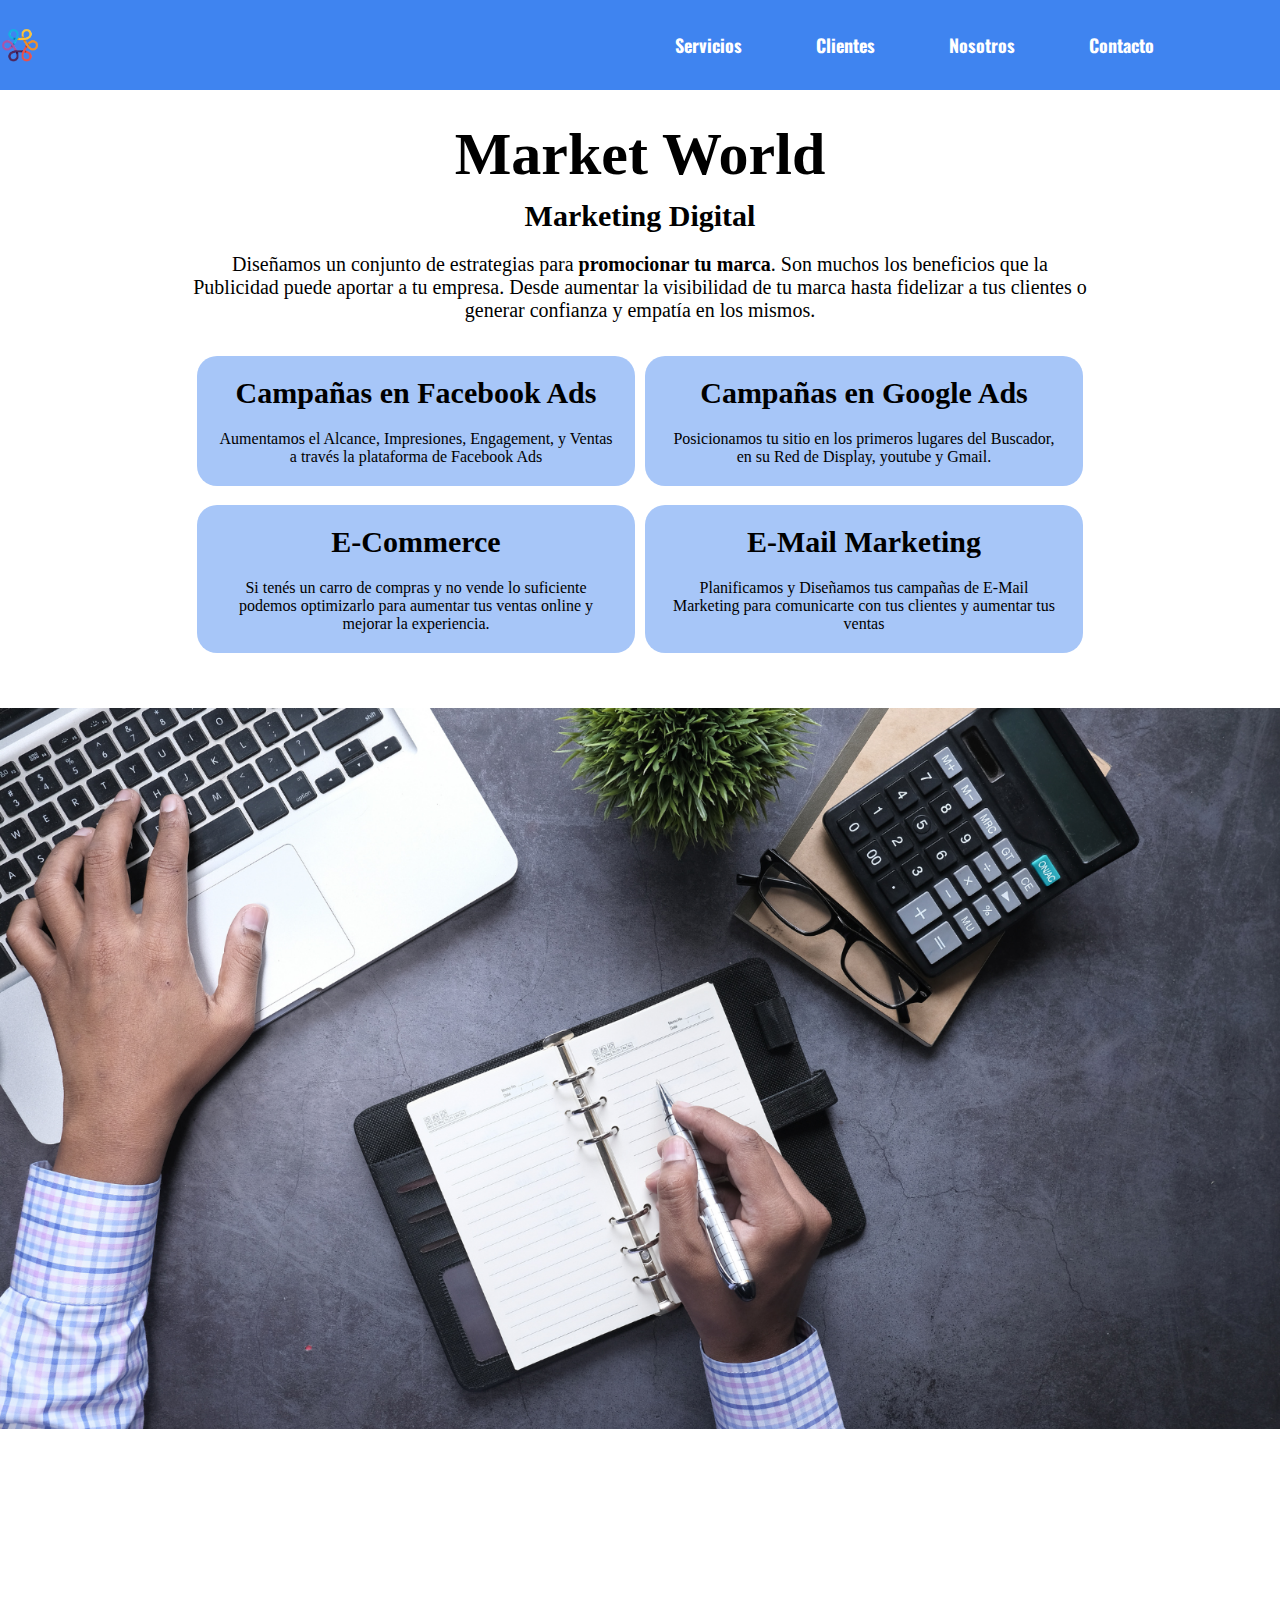
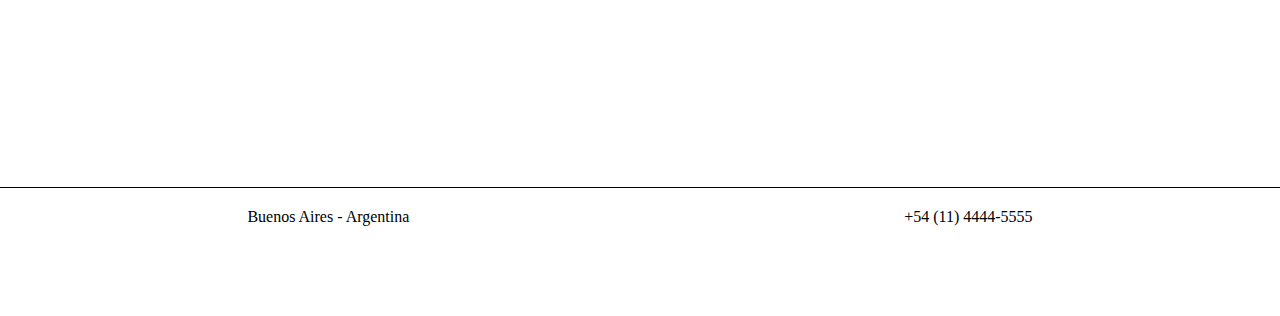
==== index.html @ ca412c6f "Version Inicial de mi proyecto" ====
<!DOCTYPE html>
<html lang="es">
<head>
    <meta charset="UTF-8">
    <meta http-equiv="X-UA-Compatible" content="IE=edge">
    <meta name="viewport" content="width=device-width, initial-scale=1.0">
    <link rel="preconnect" href="https://fonts.googleapis.com">
    <link rel="preconnect" href="https://fonts.gstatic.com" crossorigin>
    <link href="https://fonts.googleapis.com/css2?family=Oswald:wght@300&display=swap" rel="stylesheet">
    <link rel="stylesheet" href="css/Style.css">
    <title>Market World - Marketing Digital</title>
</head>


<body>
    <header>
        <nav id="menu">
            <img id="logoHeader" src="Assets/Logo.png" alt="Logo World Market">
            <div id="botonera" class="estiloBotones">
                <a href="pages/Servicios.html">Servicios</a>
                <a href="pages/Clientes.html">Clientes</a>
                <a href="pages/Nosotros.html">Nosotros</a>
                <a href="pages/Contacto.html">Contacto</a>
            </div>
        </nav>
    </header>

    <main>
        <section>
            <h1>Market World</h1>
            <h3>Marketing Digital</h3> 
            <p id="intro">Diseñamos un conjunto de estrategias para <strong>promocionar tu marca</strong>. Son muchos los beneficios que la Publicidad puede aportar a tu empresa. Desde aumentar la visibilidad de tu marca hasta fidelizar a tus clientes o generar confianza y empatía en los mismos.</p>
        </section>
        <section id="servicios">
            <div id="servicioIzquierda">
                <h2>Campañas en Facebook Ads</h2>
                <p>Aumentamos el Alcance, Impresiones, Engagement, y  Ventas a través la plataforma de Facebook Ads </p> 
            </div>
            <div id="servicioDerecha">
                <h2>Campañas en Google Ads</h2>
                <p>Posicionamos tu sitio en los primeros lugares del Buscador, en su Red de Display, youtube y Gmail.</p> 
            </div>
            <div id="servicioDerechaAbajo">
                <h2>E-Mail Marketing</h2>
                <p>Planificamos y Diseñamos tus campañas de E-Mail Marketing para comunicarte con tus clientes y aumentar tus ventas</p> 
            </div>
            <div id="servicioIzquierdaAbajo">
                <h2>E-Commerce</h2>
                <p>Si tenés un carro de compras y no vende lo suficiente podemos optimizarlo para aumentar tus ventas online y mejorar la experiencia.</p> 
            </div>
        </section>
        <div>
            <img class="fotoprincipal" src="images/fotooficina.png" alt="Foto de Oficina">
        </div>
        <div>
            <iframe width="100%" height="350px" src="https://www.youtube.com/embed/ZSkZs_OtkkQ" title="YouTube video player" frameborder="0" allow="accelerometer; autoplay; clipboard-write; encrypted-media; gyroscope; picture-in-picture" allowfullscreen></iframe>
        </div> 
    </main>

    <footer>
        <p>Buenos Aires - Argentina</p>
        <p>+54 (11) 4444-5555</p>
    </footer>
</body>
</html>
---- css/Style.css ----
*{
	margin: 0;
	padding: 0;
   box-sizing: border-box;
}

                           /* MENU NAV */

#menu {
   background-color: #3f84f0;
   height: 10vh;
   position: sticky;
	position: relative;
   top: 0px;
   display: grid;
   grid-template-rows: 1fr;
   grid-template-columns: 1fr 1fr;
   grid-template-areas: "logoHeader botonera";
   justify-content: center;
   align-items: center;
   align-content: center;
   justify-items: centers;
}


#logoHeader {
   grid-area: logoHeader;
   height: 40px;
   width: 40px;
}

#botonera {
   grid-area: botonera;
}


.estiloBotones a{
   margin: 30px;
   padding: 5px;
   font-family: 'Oswald', sans-serif;
   text-decoration: none;
   color: white;
   font-weight: bold;
   font-size: 18px;
}

a:hover {
   color: rgb(246, 186, 5);
}

a:visited {
   color: none;
}

                         /* INDEX BODY */

body {
   overflow-x: hidden;
}

h1 {
   padding-top: 30px;
   font-size: 60px;
   text-align: center;
}

h3 {
   padding-top: 10px;
   font-size: 30px;
   text-align: center;
}

#intro {
   padding-top: 20px;
   padding-bottom: 20px;
   font-size: 20px;
   text-align: center;
}

h2 {
   text-align: center;
   font-size: 30px;
}

p {
   padding-top: 20px;
   text-align: center;  
}

main {
   display: flex;
   flex-wrap: wrap;
   justify-content: center;
   align-items: center;
}

main section {
   width: 70vw;
}

#servicios {
   display: grid;
   grid-template-rows: 1fr 1fr;
   grid-template-columns: 1fr 1fr;
   grid-template-areas: "servIzq servDer"
                        "servIzq2 servDer2";
   justify-content: center;
   align-items: center;
   justify-items: center;
   align-content: center;
}

#servicioIzquierda {
   grid-area: servIzq;
   background-color: #3f83f075;
   border-radius: 20px;
   padding: 20px;
   margin: 5px;
}

#servicioDerecha {
   grid-area: servDer;
   background-color: #3f83f075;
   border-radius: 20px;
   padding: 20px;
   margin: 5px;
}

#servicioDerechaAbajo {
   grid-area: servDer2;
   background-color: #3f83f075;
   border-radius: 20px;
   padding: 20px;
   margin: 5px;
}

#servicioIzquierdaAbajo {
   grid-area: servIzq2;
   background-color: #3f83f075;
   border-radius: 20px;
   padding: 20px;
   margin: 5px;
}

.fotoprincipal {
   width: 100%;
   height: 50%;
   margin-top: 50px;
   text-align: center;
 }


footer {
   display: flex;
   flex-wrap: wrap;
   justify-content: space-around;
   border-top: 1px solid black;
   margin-bottom: 10vh;
}




@media only screen and (max-width: 500px) {
   #menu {
       height: 20vh;
       display: grid;
       grid-template-rows: 1fr 1fr;
       grid-template-columns: 1fr;
       grid-template-areas: "logoHeader"
                            "botonera";
       justify-content: center;
       align-items: center;
       align-content: center;
       justify-items: center;
   }    

   .estiloBotones a{
      margin: 10px;
   }

   #logoHeader {
      height: 60px;
      width: 60px;
   }

   h1 {
      font-size: 45px;
   }
   

   #servicios {
      display: grid;
      grid-template-rows: 1fr 1fr 1fr 1fr;
      grid-template-columns: 1fr;
      grid-template-areas: "servIzq"
                           "servDer"
                           "servIzq2" 
                           "servDer2";
   }



   main {
       display: flex;
       flex-wrap: wrap;
       justify-content: center;
       align-items: center;
       margin: 5em;
   }
   
   main section {
   min-width: 50vw;
   }
   
   main aside {
   min-width: 50vw;
   }

   footer {
       display: flex;
       flex-direction: column;
       justify-content: center;
   }
}
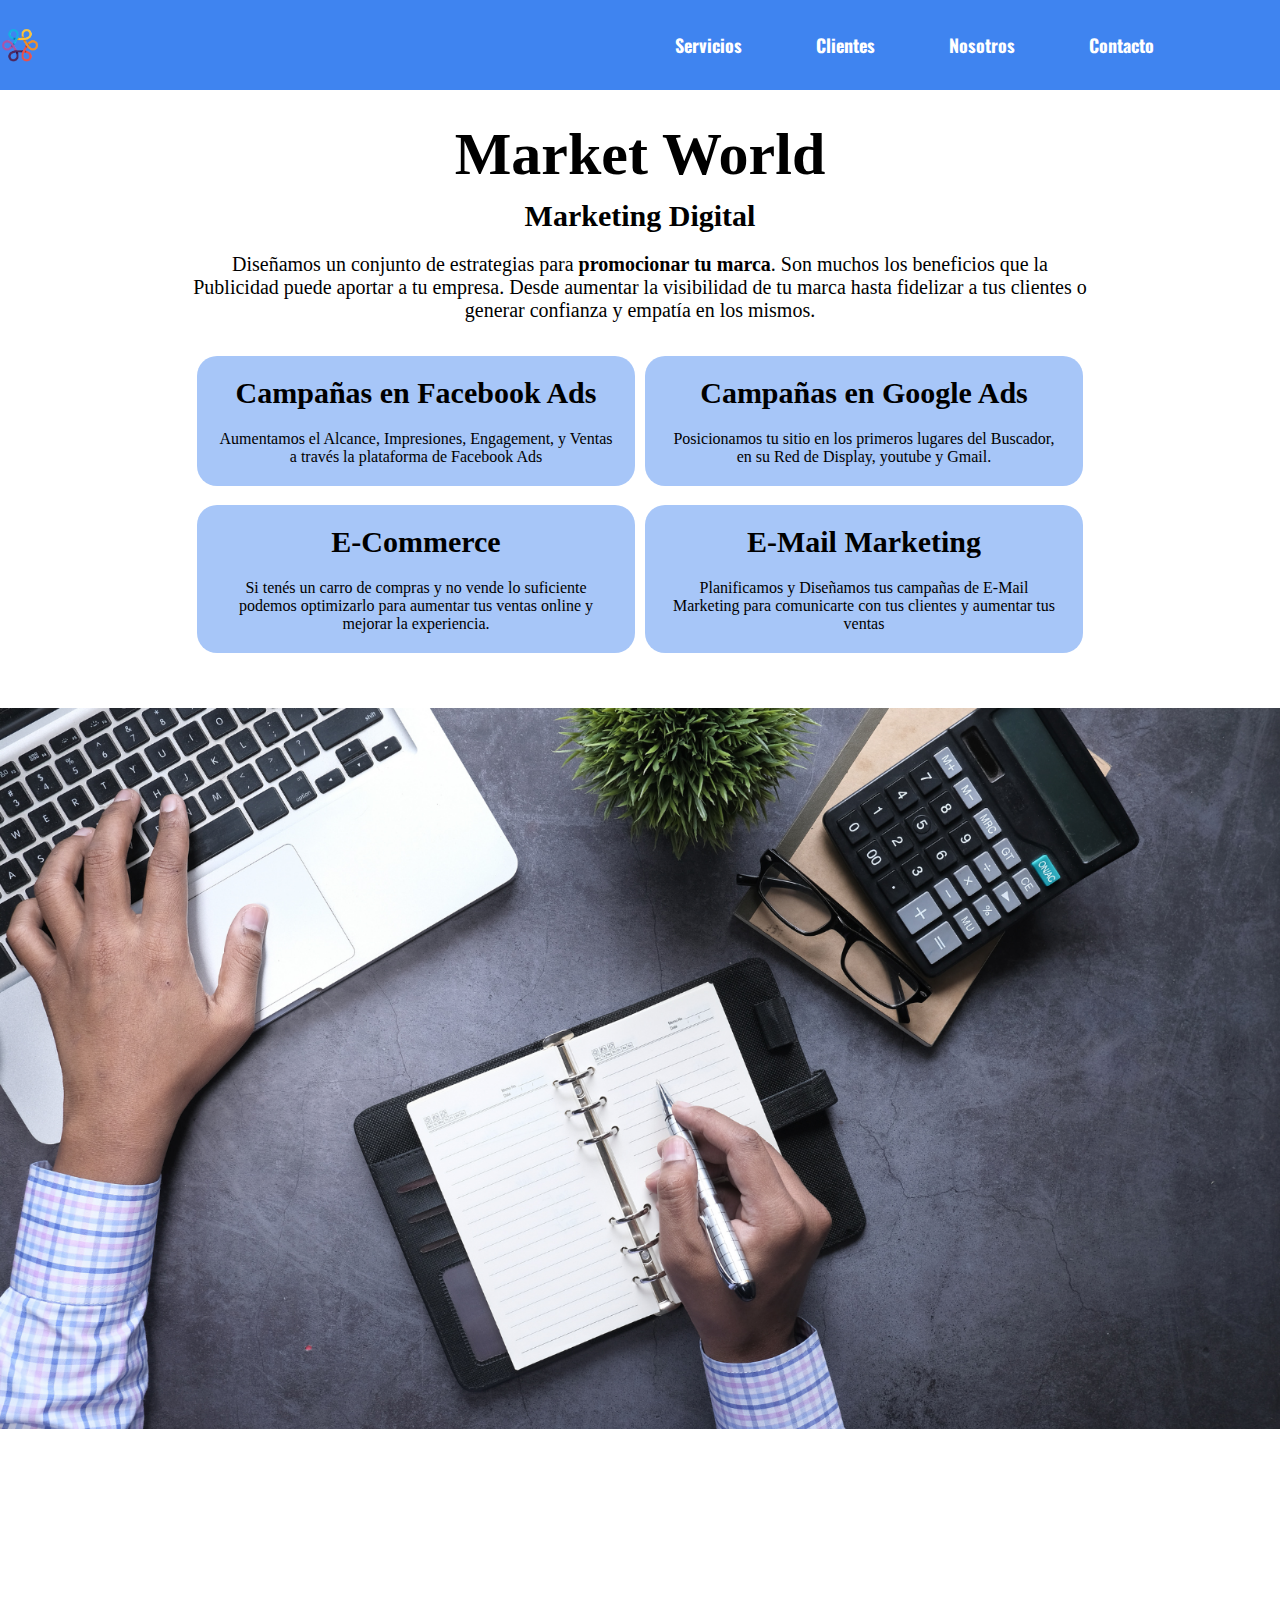
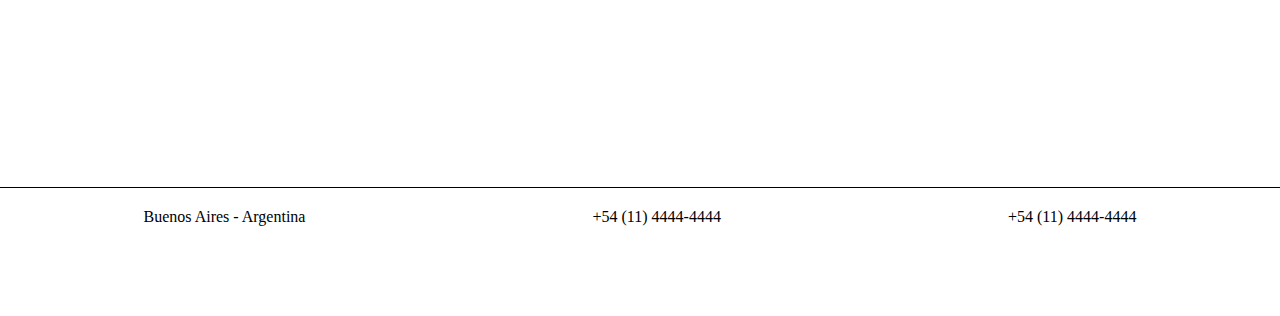
==== commit b6f30ed1: "modificacion de footer" ====
--- a/index.html
+++ b/index.html
@@ -59,7 +59,8 @@
 
     <footer>
         <p>Buenos Aires - Argentina</p>
-        <p>+54 (11) 4444-5555</p>
+        <p>+54 (11) 4444-4444</p>
+        <p>+54 (11) 4444-4444</p>
     </footer>
 </body>
 </html>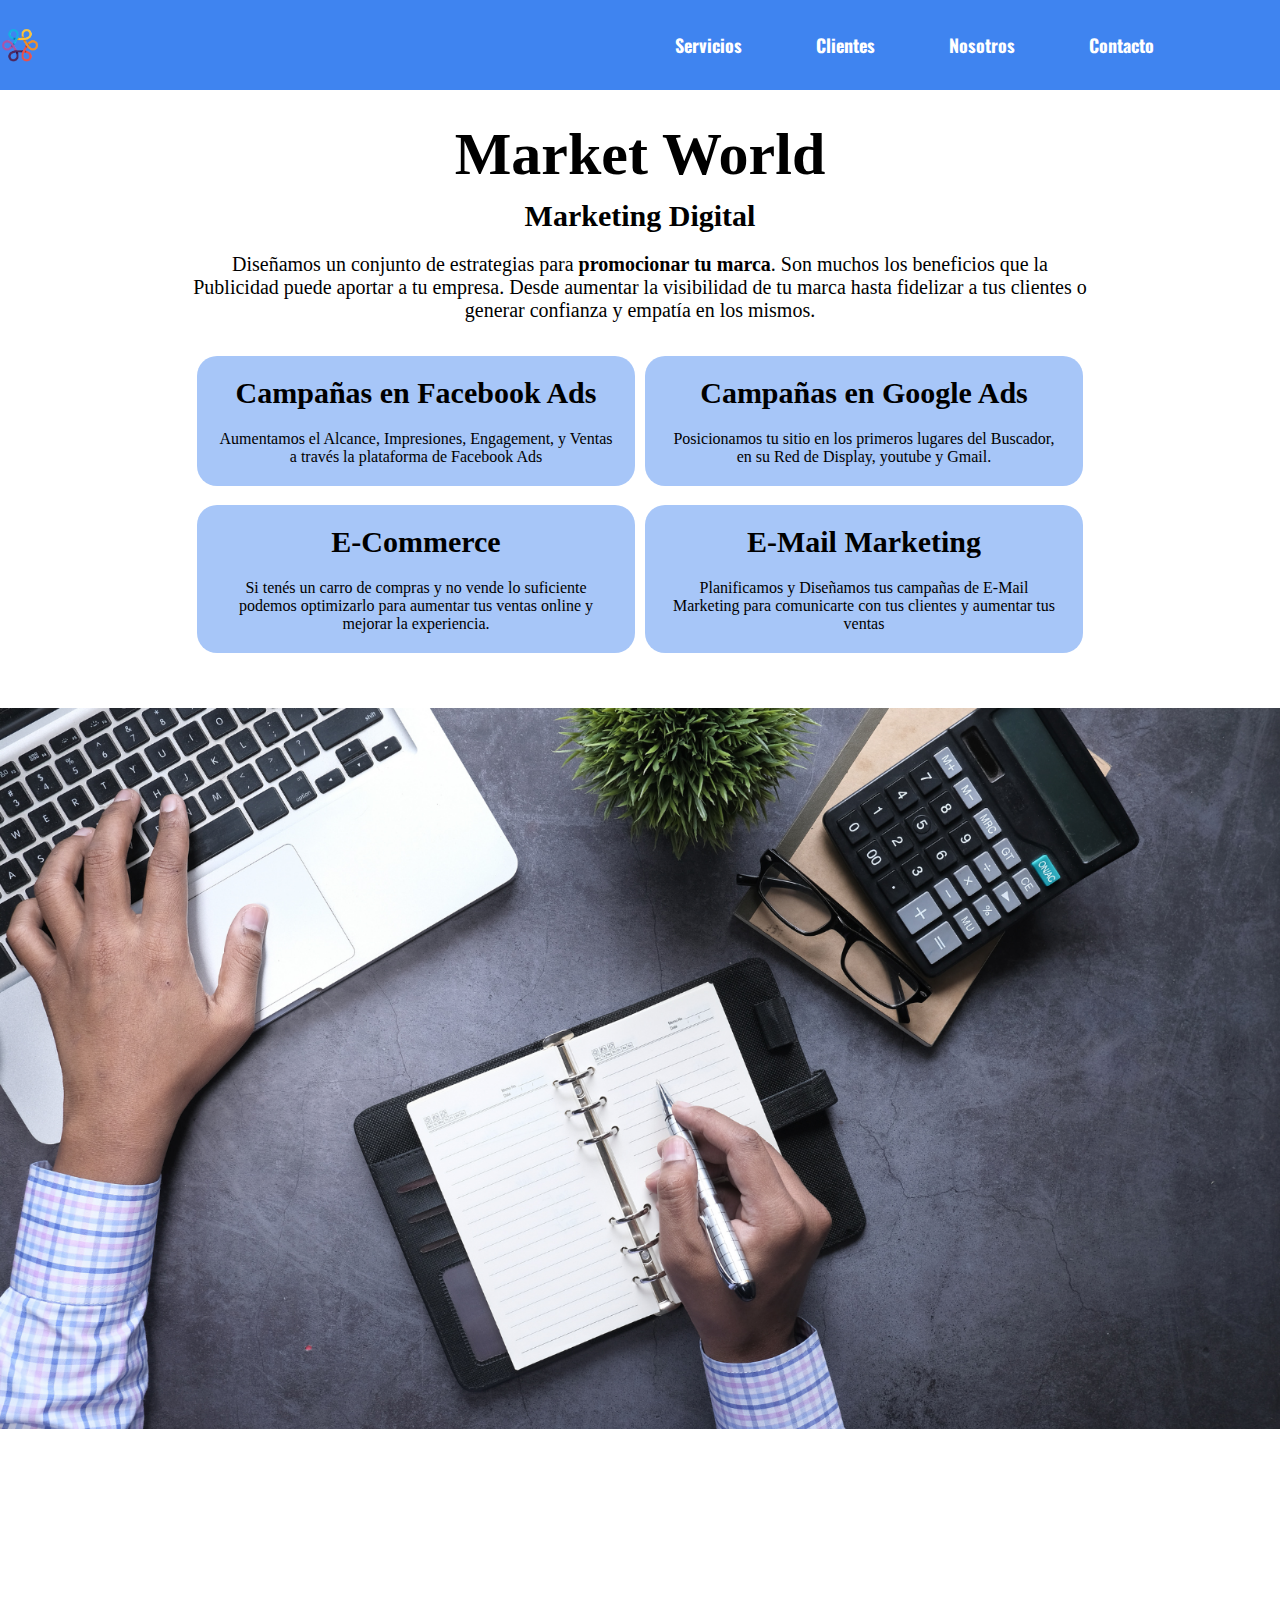
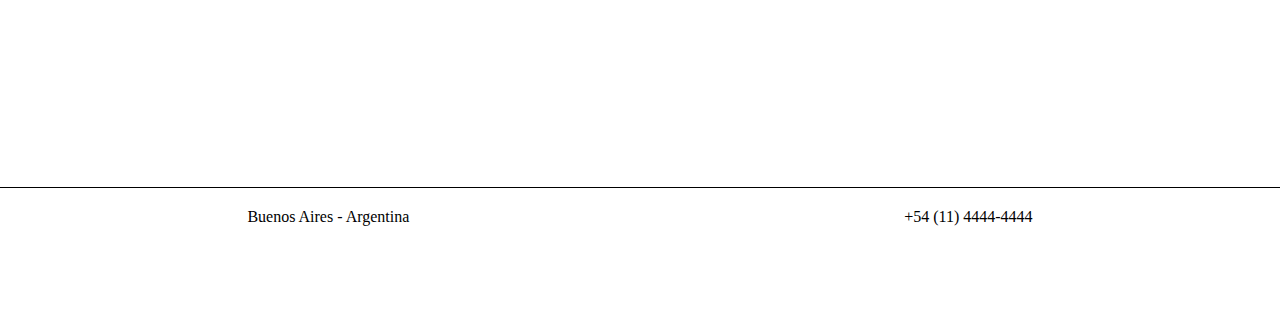
==== commit 59c822fc: "footer arreglado" ====
--- a/index.html
+++ b/index.html
@@ -60,7 +60,6 @@
     <footer>
         <p>Buenos Aires - Argentina</p>
         <p>+54 (11) 4444-4444</p>
-        <p>+54 (11) 4444-4444</p>
     </footer>
 </body>
 </html>